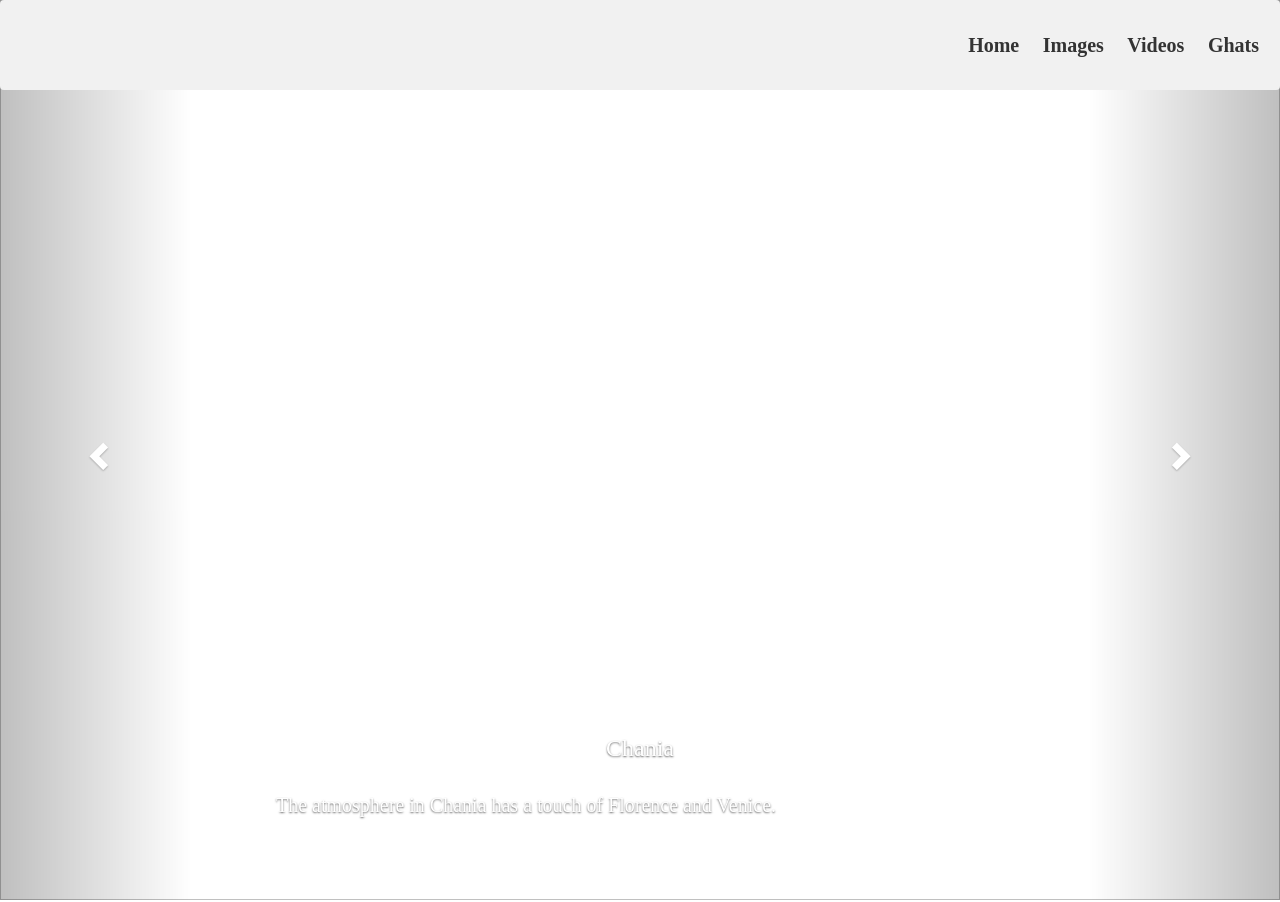
==== index.html @ 94255b0f "Add files via upload" ====
<html>
	<head>
	<meta charset="utf-8"> 
	<meta http-equiv="X-UA-Compatible" content="IE=edge">
    <meta name="viewport" content="width=device-width,initial-scale=1">
	<title>Ganga</title>
	<link rel="stylesheet" href="bootstrap-4.3.1/dist/css/bootstrap.css"/>
	<link rel="stylesheet" href="bootstrap-4.3.1/dist/css/bootstrap.min.css"/>
	<script src="./node_modules/jquery/dist/jquery.js"></script>
	<script src="./node_modules/jquery/dist/jquery.min.js"></script>
	<script src="./bootstrap-4.3.1/dist/js/bootstrap.js"></script>
	<script src="./bootstrap-4.3.1/dist/js/bootstrap.min.js"></script>
	<link rel="stylesheet" href="https://maxcdn.bootstrapcdn.com/bootstrap/3.4.1/css/bootstrap.min.css">
	<script src="https://ajax.googleapis.com/ajax/libs/jquery/3.4.1/jquery.min.js"></script>
	<script src="https://maxcdn.bootstrapcdn.com/bootstrap/3.4.1/js/bootstrap.min.js"	></script>
	<link rel="stylesheet" href="style.css"/>
	</head>
	<body>
		<div class="navbar">
			<a href="#" class="btn">
				<span></span>
				<span></span>
				<span></span>
				<span></span>
			</a>
			<div class="menu">
				<a href="#">Home</a>
				<a href="#">Images</a>
				<a href="#">Videos</a>
				<a href="#">Ghats</a>
			</div>
		</div>
		<div id="gangadiv" class="gangadiv">
			<div id="myCarousel" class="carousel slide" data-ride="carousel">
				<ol class="carousel-indicators">
				  <li data-target="#myCarousel" data-slide-to="0" class="active"></li>
				  <li data-target="#myCarousel" data-slide-to="1"></li>
				  <li data-target="#myCarousel" data-slide-to="2"></li>
				  <li data-target="#myCarousel" data-slide-to="3"></li>
				  <li data-target="#myCarousel" data-slide-to="4"></li>
				  <li data-target="#myCarousel" data-slide-to="5"></li>
				</ol>
			<div class="carousel-inner">
				<div class="item active">
					<img src="./images/ganga1.jpg" alt="Chania">
					<div class="carousel-caption">
					  <h3>Chania</h3>
					  <p>The atmosphere in Chania has a touch of Florence and Venice.</p>
					</div>
				</div>
				<div class="item">
					<img src="./images/ganga2.jpg" alt="Chania">
					<div class="carousel-caption">
					  <h3>Chania</h3>
					  <p>The atmosphere in Chania has a touch of Florence and Venice.</p>
					</div>
				</div>
				<div class="item">
					<img src="./images/ganga3.jpg" alt="Chania">
					<div class="carousel-caption">
					  <h3>Chania</h3>
					  <p>The atmosphere in Chania has a touch of Florence and Venice.</p>
					</div>
				</div>
				<div class="item">
					<img src="./images/ganga4.jpg" alt="Chania">
					<div class="carousel-caption">
					  <h3>Chania</h3>
					  <p>The atmosphere in Chania has a touch of Florence and Venice.</p>
					</div>
				</div>
				<div class="item">
					<img src="./images/ganga5.jpg" alt="Chania">
					<div class="carousel-caption">
					  <h3>Chania</h3>
					  <p>The atmosphere in Chania has a touch of Florence and Venice.</p>
					</div>
				</div>
				<div class="item">
					<img src="./images/ganga6.jpg" alt="Chania">
					<div class="carousel-caption">
						<h3>Chania</h3>
						<p>The atmosphere in Chania has a touch of Florence and Venice.</p>
					</div>
				</div>
			</div>
			<a class="left carousel-control" href="#myCarousel" role="button" data-slide="prev">
			  <span class="glyphicon glyphicon-chevron-left" aria-hidden="true"></span>
			  <span class="sr-only">Previous</span>
			</a>
			<a class="right carousel-control" href="#myCarousel" role="button" data-slide="next">
			  <span class="glyphicon glyphicon-chevron-right" aria-hidden="true"></span>
			  <span class="sr-only">Next</span>
			</a>
		  </div>
		</div>
		<div id="attractions">
			<div class="dtitle">
			</div>
			<div id="attractions-list">
			</div>
		</div>
		<div id="extra-info">
			<div class="dtitle">
			</div>
			<div id="things-to-do" class="infodiv">
			</div>
			<div id="interesting-facts" class="infodiv">
			</div>
		</div>
		<div id="ganga-map" class="col-md-8 col-sm-8">
		</div>
	
	<div id="footer" class="col-md-12 col-sm-12">
	</div>
		<script type="text/javascript">
		$(".btn").on("click",function(){
			$(".menu").toggleClass("show");
		});
		</script>
	</body>
</html>
---- style.css ----
body
{
	font-family:serif;
}

.navbar
{
	position: fixed;
	height:10%;
	overflow:hidden;
	top:0;
	display:flex;
	align-items: center;
	background: #f1f1f1;
	width:100%;
	z-index:2;
}

.menu
{
	position: absolute;
	right: 20px;
}

.menu a{
	color:#333;
	text-decoration: none;
	font-size: 20px;
	font-weight: 700;
	margin-left:20px;
	border-radius: 10px;
	transition: color 0.3s;
}

.menu a:hover{
	color: #6ab04c;
}

p{
	padding: 20px;
	font-size: 20px;
	text-align: justify;
}

.btn{
	display: none;
	position: absolute;
	right: 20px;
}

.btn:hover>span{
	background: #6ab04c;
}

.btn span
{
	display: block;
	margin:6px;
	width: 40px;
	height:3px;
	background: #333;
}

@media only screen and (max-width: 768px)
{
	.navbar
	{
		overflow: visible;
	}
	.menu
	{
		width: 100%;
		right: 0;
		top: 65px;
		background: #f1f1f1;
		overflow: hidden;
		max-height:0;
	}
	.menu a{
		display: block;
		text-align:center;
		padding: 10px;
		margin: 0;
	}
	.btn
	{
		display: block;
		cursor: pointer;
	}
	.show{
		max-height: 500px;
	}
	.container
	{
		margin-top:65px;
	}
}

.container
{
	margin-top: 10%;
}

#gangadiv
{
	height: 100%;
	width: 100%;
}
.carousel-inner>.item>a>img, .carousel-inner>.item>img{
    width: 100%;
    height: 100%;
}
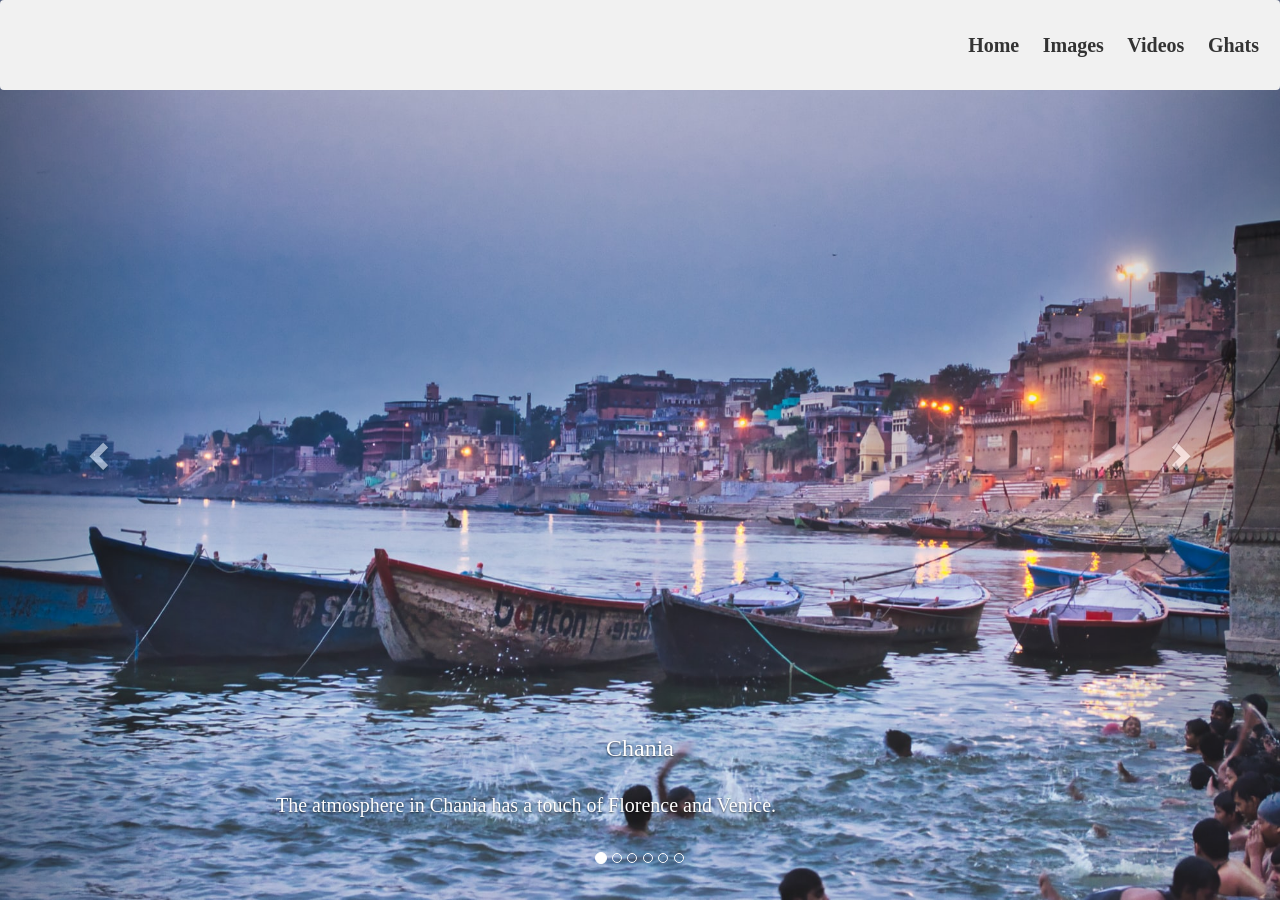
==== commit a90428cd: "Update index.html" ====
--- a/index.html
+++ b/index.html
@@ -4,12 +4,6 @@
 	<meta http-equiv="X-UA-Compatible" content="IE=edge">
     <meta name="viewport" content="width=device-width,initial-scale=1">
 	<title>Ganga</title>
-	<link rel="stylesheet" href="bootstrap-4.3.1/dist/css/bootstrap.css"/>
-	<link rel="stylesheet" href="bootstrap-4.3.1/dist/css/bootstrap.min.css"/>
-	<script src="./node_modules/jquery/dist/jquery.js"></script>
-	<script src="./node_modules/jquery/dist/jquery.min.js"></script>
-	<script src="./bootstrap-4.3.1/dist/js/bootstrap.js"></script>
-	<script src="./bootstrap-4.3.1/dist/js/bootstrap.min.js"></script>
 	<link rel="stylesheet" href="https://maxcdn.bootstrapcdn.com/bootstrap/3.4.1/css/bootstrap.min.css">
 	<script src="https://ajax.googleapis.com/ajax/libs/jquery/3.4.1/jquery.min.js"></script>
 	<script src="https://maxcdn.bootstrapcdn.com/bootstrap/3.4.1/js/bootstrap.min.js"	></script>
@@ -119,4 +113,4 @@
 		});
 		</script>
 	</body>
-</html>+</html>
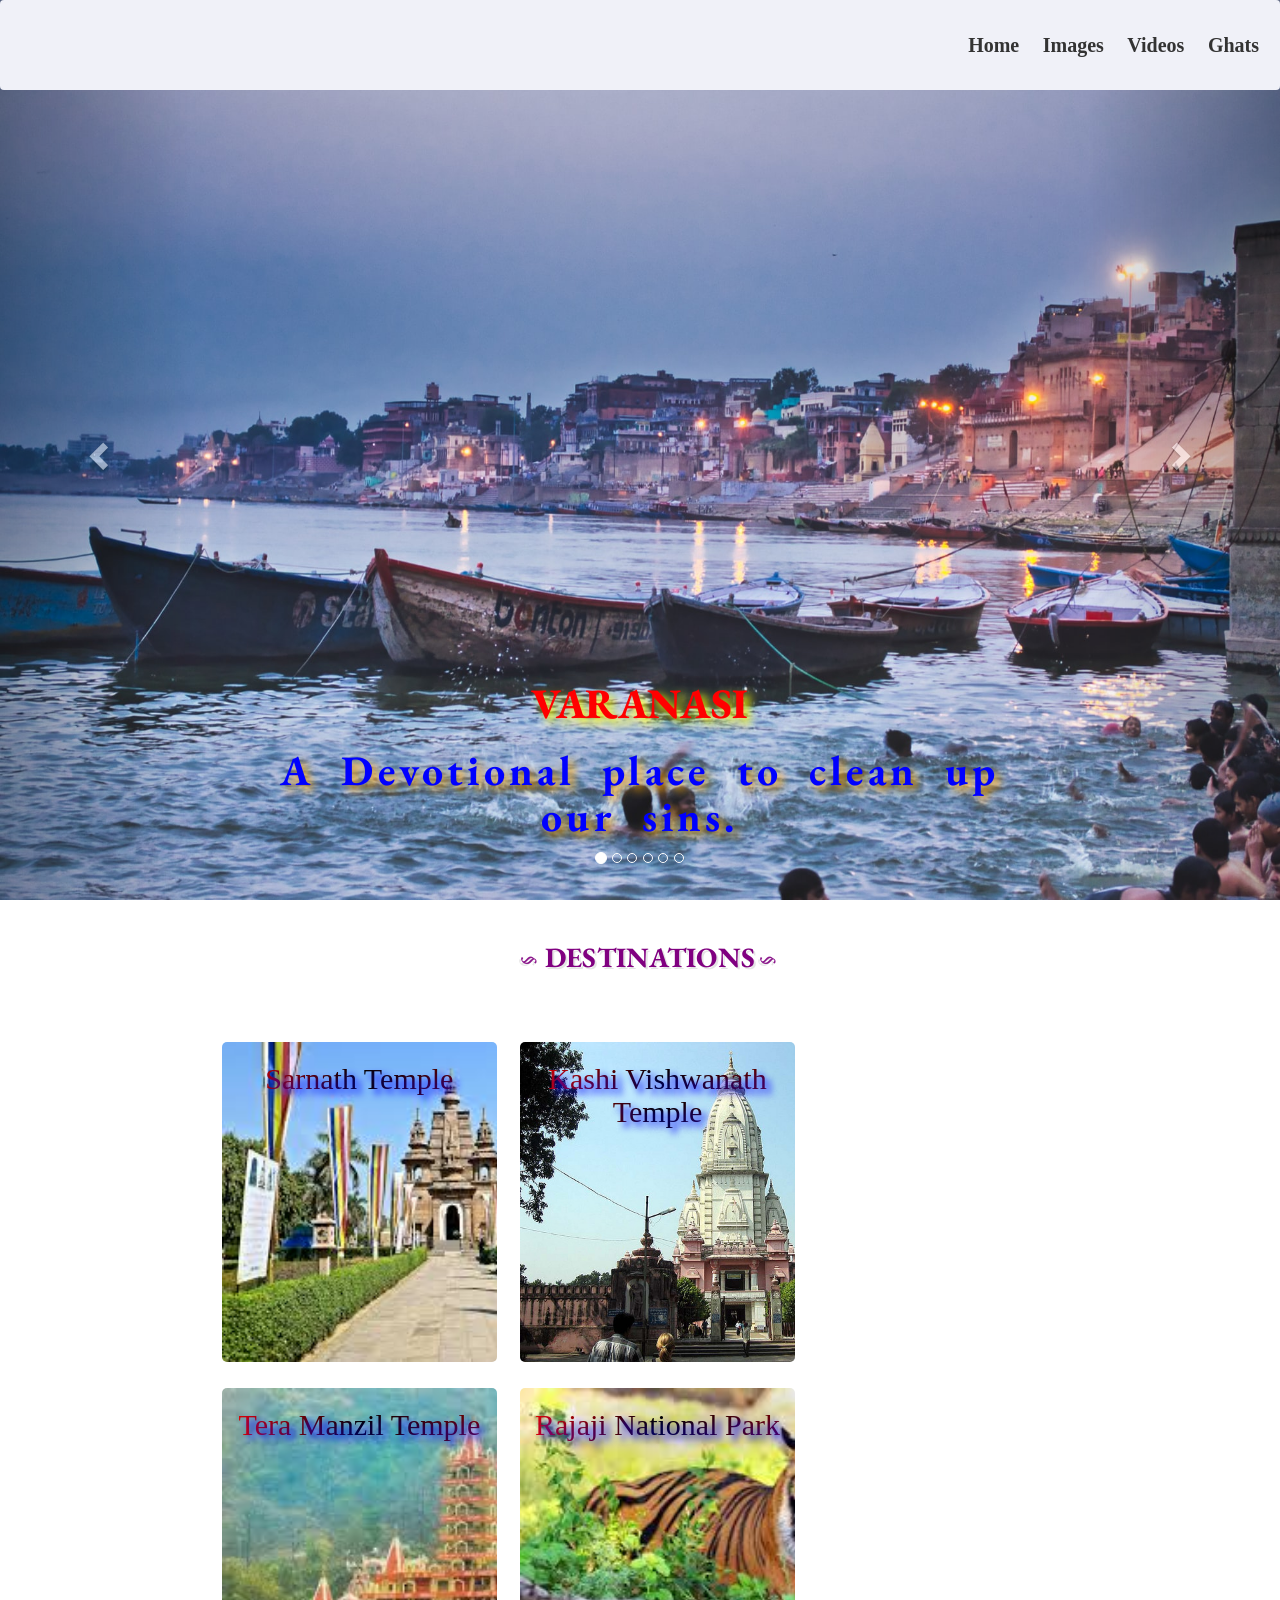
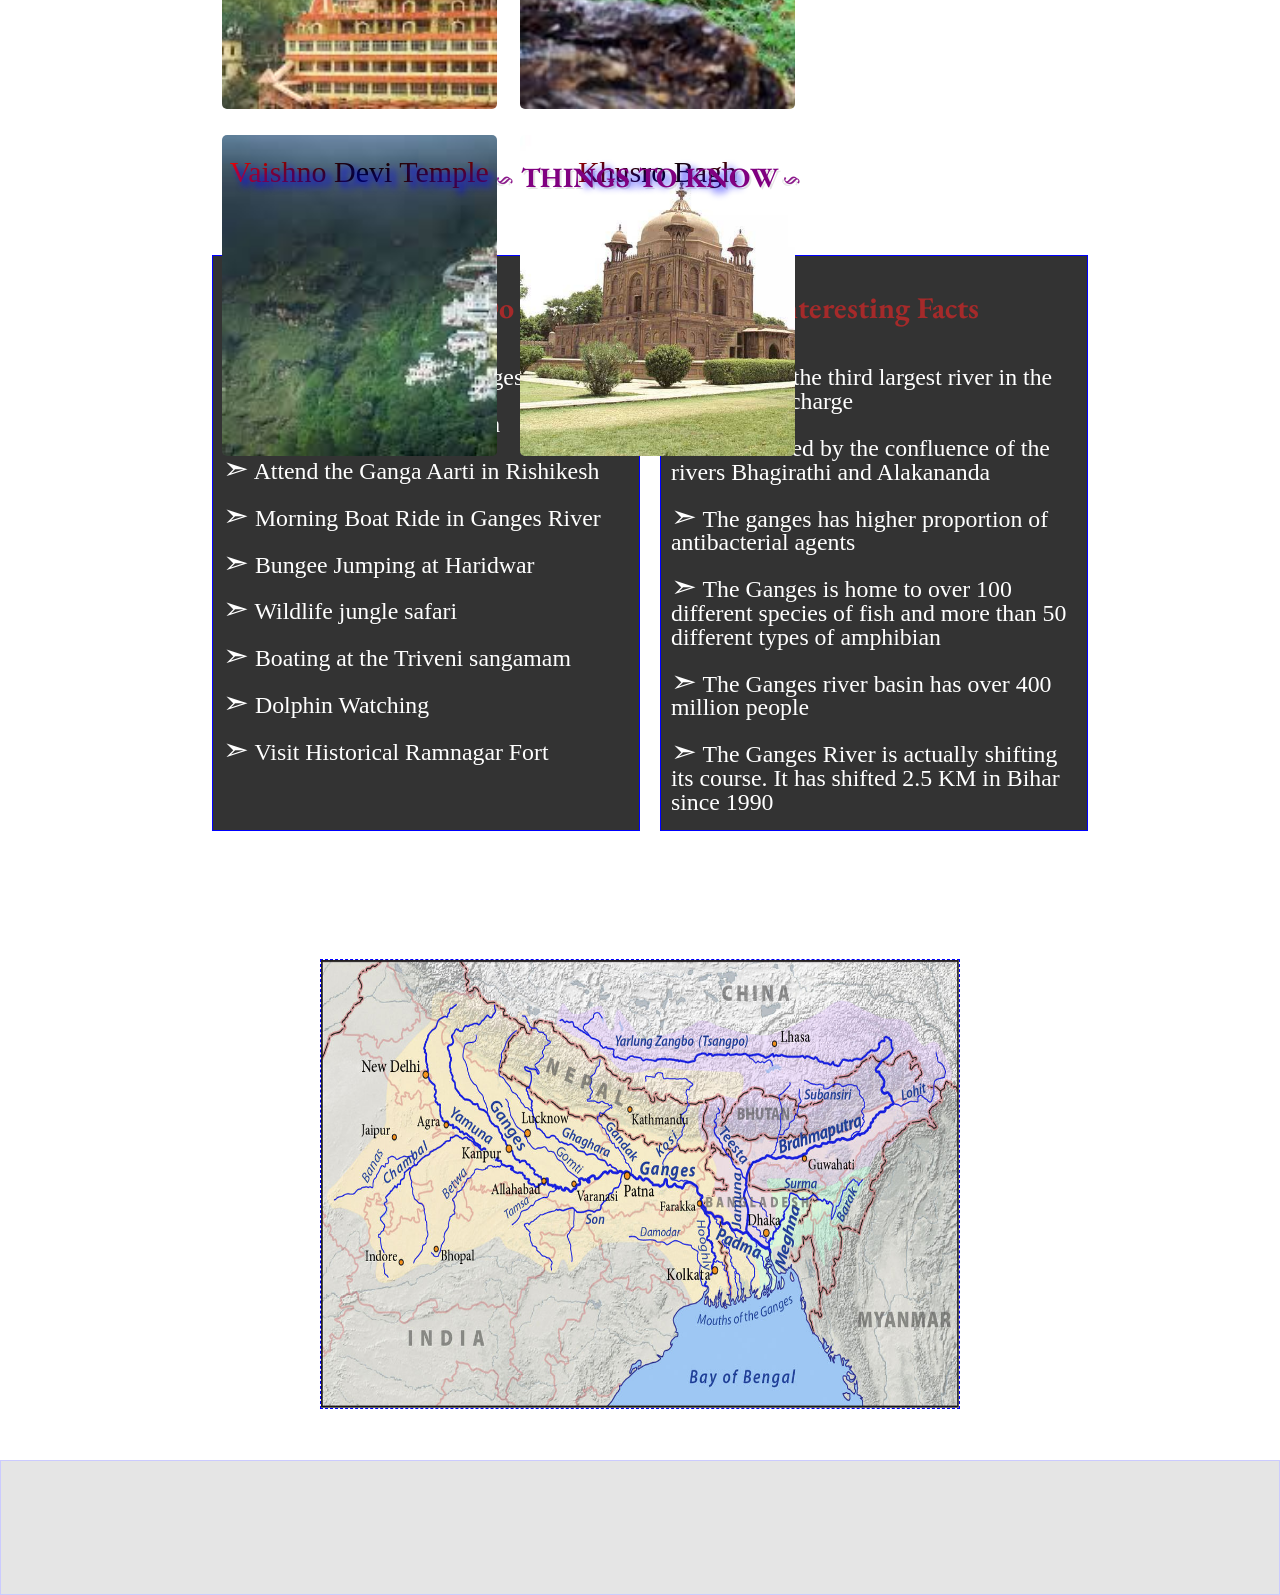
==== commit 0704c2f0: "Add files via upload" ====
--- a/index.html
+++ b/index.html
@@ -1,116 +1,197 @@
 <html>
-	<head>
-	<meta charset="utf-8"> 
-	<meta http-equiv="X-UA-Compatible" content="IE=edge">
+
+<head>
+    <meta charset="utf-8">
+    <meta http-equiv="X-UA-Compatible" content="IE=edge">
     <meta name="viewport" content="width=device-width,initial-scale=1">
-	<title>Ganga</title>
-	<link rel="stylesheet" href="https://maxcdn.bootstrapcdn.com/bootstrap/3.4.1/css/bootstrap.min.css">
-	<script src="https://ajax.googleapis.com/ajax/libs/jquery/3.4.1/jquery.min.js"></script>
-	<script src="https://maxcdn.bootstrapcdn.com/bootstrap/3.4.1/js/bootstrap.min.js"	></script>
-	<link rel="stylesheet" href="style.css"/>
-	</head>
-	<body>
-		<div class="navbar">
-			<a href="#" class="btn">
-				<span></span>
-				<span></span>
-				<span></span>
-				<span></span>
-			</a>
-			<div class="menu">
-				<a href="#">Home</a>
-				<a href="#">Images</a>
-				<a href="#">Videos</a>
-				<a href="#">Ghats</a>
-			</div>
-		</div>
-		<div id="gangadiv" class="gangadiv">
-			<div id="myCarousel" class="carousel slide" data-ride="carousel">
-				<ol class="carousel-indicators">
-				  <li data-target="#myCarousel" data-slide-to="0" class="active"></li>
-				  <li data-target="#myCarousel" data-slide-to="1"></li>
-				  <li data-target="#myCarousel" data-slide-to="2"></li>
-				  <li data-target="#myCarousel" data-slide-to="3"></li>
-				  <li data-target="#myCarousel" data-slide-to="4"></li>
-				  <li data-target="#myCarousel" data-slide-to="5"></li>
-				</ol>
-			<div class="carousel-inner">
-				<div class="item active">
-					<img src="./images/ganga1.jpg" alt="Chania">
-					<div class="carousel-caption">
-					  <h3>Chania</h3>
-					  <p>The atmosphere in Chania has a touch of Florence and Venice.</p>
-					</div>
-				</div>
-				<div class="item">
-					<img src="./images/ganga2.jpg" alt="Chania">
-					<div class="carousel-caption">
-					  <h3>Chania</h3>
-					  <p>The atmosphere in Chania has a touch of Florence and Venice.</p>
-					</div>
-				</div>
-				<div class="item">
-					<img src="./images/ganga3.jpg" alt="Chania">
-					<div class="carousel-caption">
-					  <h3>Chania</h3>
-					  <p>The atmosphere in Chania has a touch of Florence and Venice.</p>
-					</div>
-				</div>
-				<div class="item">
-					<img src="./images/ganga4.jpg" alt="Chania">
-					<div class="carousel-caption">
-					  <h3>Chania</h3>
-					  <p>The atmosphere in Chania has a touch of Florence and Venice.</p>
-					</div>
-				</div>
-				<div class="item">
-					<img src="./images/ganga5.jpg" alt="Chania">
-					<div class="carousel-caption">
-					  <h3>Chania</h3>
-					  <p>The atmosphere in Chania has a touch of Florence and Venice.</p>
-					</div>
-				</div>
-				<div class="item">
-					<img src="./images/ganga6.jpg" alt="Chania">
-					<div class="carousel-caption">
-						<h3>Chania</h3>
-						<p>The atmosphere in Chania has a touch of Florence and Venice.</p>
-					</div>
-				</div>
-			</div>
-			<a class="left carousel-control" href="#myCarousel" role="button" data-slide="prev">
-			  <span class="glyphicon glyphicon-chevron-left" aria-hidden="true"></span>
-			  <span class="sr-only">Previous</span>
-			</a>
-			<a class="right carousel-control" href="#myCarousel" role="button" data-slide="next">
-			  <span class="glyphicon glyphicon-chevron-right" aria-hidden="true"></span>
-			  <span class="sr-only">Next</span>
-			</a>
-		  </div>
-		</div>
-		<div id="attractions">
-			<div class="dtitle">
-			</div>
-			<div id="attractions-list">
-			</div>
-		</div>
-		<div id="extra-info">
-			<div class="dtitle">
-			</div>
-			<div id="things-to-do" class="infodiv">
-			</div>
-			<div id="interesting-facts" class="infodiv">
-			</div>
-		</div>
-		<div id="ganga-map" class="col-md-8 col-sm-8">
-		</div>
-	
-	<div id="footer" class="col-md-12 col-sm-12">
-	</div>
-		<script type="text/javascript">
-		$(".btn").on("click",function(){
-			$(".menu").toggleClass("show");
-		});
-		</script>
-	</body>
-</html>
+    <title>Ganga</title>
+    <link rel="stylesheet" href="https://maxcdn.bootstrapcdn.com/bootstrap/3.4.1/css/bootstrap.min.css">
+    <script src="https://ajax.googleapis.com/ajax/libs/jquery/3.4.1/jquery.min.js"></script>
+    <script src="https://maxcdn.bootstrapcdn.com/bootstrap/3.4.1/js/bootstrap.min.js"></script>
+    <link rel="stylesheet" href="style.css" />
+</head>
+
+<body>
+    <div class="navbar">
+        <a href="#" class="btn">
+            <span></span>
+            <span></span>
+            <span></span>
+            <span></span>
+        </a>
+        <div class="menu">
+            <a href="#">Home</a>
+            <a href="#">Images</a>
+            <a href="#">Videos</a>
+            <a href="#">Ghats</a>
+        </div>
+    </div>
+    <div id="gangadiv" class="gangadiv">
+        <div id="myCarousel" class="carousel slide" data-ride="carousel">
+            <ol class="carousel-indicators">
+                <li data-target="#myCarousel" data-slide-to="0" class="active"></li>
+                <li data-target="#myCarousel" data-slide-to="1"></li>
+                <li data-target="#myCarousel" data-slide-to="2"></li>
+                <li data-target="#myCarousel" data-slide-to="3"></li>
+                <li data-target="#myCarousel" data-slide-to="4"></li>
+                <li data-target="#myCarousel" data-slide-to="5"></li>
+            </ol>
+            <div class="carousel-inner">
+                <div class="item active">
+                    <img src="./images/ganga1.jpg" alt="Chania">
+                    <div class="carousel-caption">
+                        <h1 id="gh">Varanasi</h1>
+                        <h3 id="gc">A Devotional place to clean up our sins.</h3>
+                    </div>
+                </div>
+                <div class="item">
+                    <img src="./images/ganga2.jpg" alt="Chania">
+                    <div class="carousel-caption">
+                        <h1 id="gh">Flora and Fauna</h1>
+                        <h3 id="gc">Ganga is birth place to many plants and animals.</h3>
+                    </div>
+                </div>
+                <div class="item">
+                    <img src="./images/ganga3.jpg" alt="Chania">
+                    <div class="carousel-caption">
+                        <h1 id="gh">Ganga</h1>
+                        <h3 id="gc">The most peaceful and coolest place to enjoy the nature.</h3>
+                    </div>
+                </div>
+                <div class="item">
+                    <img src="./images/ganga4.jpg" alt="Chania">
+                    <div class="carousel-caption">
+                        <h1 id="gh">Kumbh Mela</h1>
+                        <h3 id="gc">It is a major pilgrimage and festival in Hinduism, celebrated every 12 years.</h3>
+                    </div>
+                </div>
+                <div class="item">
+                    <img src="./images/ganga5.jpg" alt="Chania">
+                    <div class="carousel-caption">
+                        <h1 id="gh">Pollution</h1>
+                        <h3 id="gc">Ganga is becoming a highly polluted river day by day.</h3>
+                    </div>
+                </div>
+                <div class="item">
+                    <img src="./images/ganga6.jpg" alt="Chania">
+                    <div class="carousel-caption">
+                        <h1 id="gh">Clean ganga</h1>
+                        <h3 id="gc">It is the project took up by government to clean Ganga.</h3>
+                    </div>
+                </div>
+            </div>
+            <a class="left carousel-control" href="#myCarousel" role="button" data-slide="prev">
+                <span class="glyphicon glyphicon-chevron-left" aria-hidden="true"></span>
+                <span class="sr-only">Previous</span>
+            </a>
+            <a class="right carousel-control" href="#myCarousel" role="button" data-slide="next">
+                <span class="glyphicon glyphicon-chevron-right" aria-hidden="true"></span>
+                <span class="sr-only">Next</span>
+            </a>
+        </div>
+    </div>
+    <div id="attractions">
+        <div class="atitle">
+            <h1 class="hd heading heading-correct-pronounciation">Destinations</h1>
+        </div>
+        <div id="attractions-list">
+            <div class="card" onclick="window.open('destination_data.php?id=1')">
+                <div class="front" style="background-image: url('images/destinations/d1.jpg');background-repeat:no-repeat;background-size: cover;">
+                    <h2>Sarnath Temple</h2>
+                </div>
+                <div class="back">
+                    <h3>Sarnath Temple is the scared place where Lord Buddha delivered his first sermon to his five disciples, who was preaching the middle path for attaining 'Nirvana'.</h3>
+                </div>
+            </div>
+            <div class="card" onclick="window.open('destination_data.php?id=2')">
+                <div class="front" style="background-image: url('images/destinations/d2.jpg');background-repeat:no-repeat;background-size: cover;">
+                    <h2>Kashi Vishwanath Temple</h2>
+                </div>
+                <div class="back">
+                    <h3>Kashi Vishwanath Temple is one of the most famous Hindu temples dedicated to Lord Shiva. The Temple stands on the western bank of the holy river Ganga, and is one of the twelve Jyotirlingas, the holiest of Shiva Temples.</h3>
+                </div>
+            </div>
+            <div class="card" onclick="window.open('destination_data.php?id=3')">
+                <div class="front" style="background-image: url('images/destinations/d3.jpg');background-repeat:no-repeat;background-size: cover;">
+                    <h2>Tera Manzil Temple</h2>
+                </div>
+                <div class="back">
+                    <h3>Tera Manzil Temple is a 13 storey temple and the largest temple in Rishikesh. Also known as Trimbakeshwar Temple, the temple is not dedicated to a single deity but different gods and goddesses.</h3>
+                </div>
+            </div>
+            <div class="card" onclick="window.open('destination_data.php?id=4')">
+                <div class="front" style="background-image: url('images/destinations/d4.jpg');background-repeat:no-repeat;background-size: cover;">
+                    <h2>Rajaji National Park</h2>
+                </div>
+                <div class="back">
+                    <h3>Rajaji National Park is an Indian national park and tiger reserve that encompasses the Shivaliks, near the foothills of the Himalayas. The park is spread over three districts of Uttarakhand: Haridwar, Dehradun and Pauri Garhwal.</h3>
+                </div>
+            </div>
+            <div class="card" onclick="window.open('destination_data.php?id=5')">
+                <div class="front" style="background-image: url('images/destinations/d5.jpg');background-repeat:no-repeat;background-size: cover;">
+                    <h2>Vaishno Devi Temple</h2>
+                </div>
+                <div class="back">
+                    <h3>Vaishno Devi is a manifestation of the Hindu Goddess Mata Adi Shakti/Adi Parashakti. The words "Maa" and "Mata" are commonly used in India for mother, and thus are often heavily used in connection with Vaishno Devi.</h3>
+                </div>
+            </div>
+            <div class="card" onclick="window.open('destination_data.php?id=6')">
+                <div class="front" style="background-image: url('images/destinations/d6.jpg');background-repeat:no-repeat;background-size: cover;">
+                    <h2>Khusro Bagh</h2>
+                </div>
+                <div class="back">
+                    <h3>Khusrau Bagh is a large walled garden and burial complex located in muhalla Khuldabad close to the Allahabad Junction railway station, in Prayagraj, India. It is roughly 6 kms from the Akbar fort built in.</h3>
+                </div>
+            </div>
+        </div>
+    </div>
+    <div id="extra-info">
+        <div class="dtitle">
+            <h1 class="hd heading heading-correct-pronounciation">Things to know</h1>
+        </div>
+        <div class="info">
+            <div id="things-to-do" class="infodiv">
+                <div id="ititle">
+                    <h2><b>Things To Do</b></h2>
+                </div>
+                <div id="eicontent">
+                    <h2 class="tcontent"> Take a Holy Bath in Ganges</h2>
+                    <h2 class="tcontent"> River ratfing at Rishikesh</h2>
+                    <h2 class="tcontent"> Attend the Ganga Aarti in Rishikesh</h2>
+                    <h2 class="tcontent"> Morning Boat Ride in Ganges River</h2>
+                    <h2 class="tcontent"> Bungee Jumping at Haridwar</h2>
+                    <h2 class="tcontent"> Wildlife jungle safari</h2>
+                    <h2 class="tcontent"> Boating at the Triveni sangamam</h2>
+                    <h2 class="tcontent"> Dolphin Watching</h2>
+                    <h2 class="tcontent"> Visit Historical Ramnagar Fort</h2>
+                </div>
+            </div>
+            <div id="interesting-facts" class="infodiv">
+                <div id="ititle">
+                    <h2><b>Interesting Facts</b></h2>
+                </div>
+                <div id="eicontent">
+                    <h2 class="tcontent"> Ganga is the third largest river in the world by discharge</h2>
+                    <h2 class="tcontent"> It is formed by the confluence of the rivers Bhagirathi and Alakananda</h2>
+                    <h2 class="tcontent"> The ganges has higher proportion of antibacterial agents</h2>
+                    <h2 class="tcontent"> The Ganges is home to over 100 different species of fish and more than 50 different types of amphibian</h2>
+                    <h2 class="tcontent"> The Ganges river basin has over 400 million people</h2>
+                    <h2 class="tcontent"> The Ganges River is actually shifting its course. It has shifted 2.5 KM in Bihar since 1990</h2>
+                </div>
+            </div>
+        </div>
+    </div>
+    <div id="gangamap" class="gangamap">
+        <a href="gmap.html" target="_blank"><img src="images/gangamap.jpg" height=100% width=100%/></a>
+    </div>
+    <div id="footer">
+    </div>
+    <script type="text/javascript">
+        $(".btn").on("click", function() {
+            $(".menu").toggleClass("show");
+        });
+    </script>
+    <script src="script.js"></script>
+</body>
+
+</html>
--- a/style.css
+++ b/style.css
@@ -1,113 +1,405 @@
-body
-{
-	font-family:serif;
-}
-
-.navbar
-{
-	position: fixed;
-	height:10%;
-	overflow:hidden;
-	top:0;
-	display:flex;
-	align-items: center;
-	background: #f1f1f1;
-	width:100%;
-	z-index:2;
-}
-
-.menu
-{
-	position: absolute;
-	right: 20px;
-}
-
-.menu a{
-	color:#333;
-	text-decoration: none;
-	font-size: 20px;
-	font-weight: 700;
-	margin-left:20px;
-	border-radius: 10px;
-	transition: color 0.3s;
-}
-
-.menu a:hover{
-	color: #6ab04c;
-}
-
-p{
-	padding: 20px;
-	font-size: 20px;
-	text-align: justify;
-}
-
-.btn{
-	display: none;
-	position: absolute;
-	right: 20px;
-}
-
-.btn:hover>span{
-	background: #6ab04c;
-}
-
-.btn span
-{
-	display: block;
-	margin:6px;
-	width: 40px;
-	height:3px;
-	background: #333;
-}
-
-@media only screen and (max-width: 768px)
-{
-	.navbar
-	{
-		overflow: visible;
-	}
-	.menu
-	{
-		width: 100%;
-		right: 0;
-		top: 65px;
-		background: #f1f1f1;
-		overflow: hidden;
-		max-height:0;
-	}
-	.menu a{
-		display: block;
-		text-align:center;
-		padding: 10px;
-		margin: 0;
-	}
-	.btn
-	{
-		display: block;
-		cursor: pointer;
-	}
-	.show{
-		max-height: 500px;
-	}
-	.container
-	{
-		margin-top:65px;
-	}
-}
-
-.container
-{
-	margin-top: 10%;
-}
-
-#gangadiv
-{
-	height: 100%;
-	width: 100%;
-}
-.carousel-inner>.item>a>img, .carousel-inner>.item>img{
-    width: 100%;
+@import url(https://fonts.googleapis.com/css?family=EB+Garamond|Cardo:400italic);
+body {
+    font-family: serif;
+}
+
+.navbar {
+    position: fixed;
+    height: 10%;
+    overflow: hidden;
+    top: 0;
+    display: flex;
+    align-items: center;
+    background: rgb(240, 241, 248);
+    width: 100%;
+    z-index: 2;
+}
+
+.menu {
+    position: absolute;
+    right: 20px;
+}
+
+.menu a {
+    color: #333;
+    text-decoration: none;
+    font-size: 20px;
+    font-weight: 700;
+    margin-left: 20px;
+    border-radius: 10px;
+    transition: color 0.3s;
+}
+
+.menu a:hover {
+    color: #6ab04c;
+    text-shadow: 0.1px 0px 0px green;
+}
+
+p {
+    padding: 20px;
+    font-size: 20px;
+    text-align: justify;
+}
+
+.btn {
+    display: none;
+    position: absolute;
+    right: 20px;
+}
+
+.btn:hover>span {
+    background: #6ab04c;
+}
+
+.btn span {
+    display: block;
+    margin: 6px;
+    width: 40px;
+    height: 3px;
+    background: #333;
+}
+
+.container {
+    margin-top: 10%;
+}
+
+#gangadiv {
     height: 100%;
-}
-
+    width: 100%;
+}
+
+.carousel-inner>.item>a>img,
+.carousel-inner>.item>img {
+    width: 100%;
+    height: 100%;
+}
+#gh {
+    font-family: 'EB Garamond', serif;
+    font-size: 3em;
+    color: red;
+    text-transform: uppercase;
+    font-weight: 900;
+    letter-spacing: 0.01em;
+    text-shadow: 5px 5px 10px yellow;
+}
+#gc {
+    font-family: 'EB Garamond', serif;
+    font-size: 3em;
+    color: blue;
+    font-weight: bold;
+    letter-spacing: 0.1em;
+    word-spacing: 0.3em;
+    text-shadow: 5px 5px 10px orange;
+}
+
+#attractions {
+    height: 90%;
+    width: 100%;
+    margin: 10px;
+    justify-content: center;
+    align-items: center;
+}
+
+.atitle {
+    height: 15%;
+    width: 100%;
+    padding: 10px;
+    align-items: center;
+}
+
+.heading-correct-pronounciation {
+    text-align: center;
+    position: relative;
+}
+
+.hd {
+    font-family: 'EB Garamond', serif;
+    font-size: 2em;
+    color: purple;
+    text-transform: uppercase;
+    font-weight: 700;
+    letter-spacing: 0.01em;
+    text-shadow: 0.07em 0.07em 0 rgba(0, 0, 0, 0.1);
+}
+
+.hd::before,
+.hd::after {
+    content: "§";
+    display: inline-block;
+    transform: rotate(90deg);
+    opacity: 0.9;
+    margin: 0.5em 0.5em 1em;
+    font-size: 0.7em;
+}
+
+#attractions-list {
+    margin: auto;
+    height: 90%;
+    width: 70%;
+    padding-left: 10px;
+}
+
+.card {
+    margin: 10px;
+    display: inline-block;
+    position: relative;
+    width: 31%;
+    height: 44%;
+    opacity: 1;
+}
+
+.front,
+.back {
+    width: 100%;
+    height: 100%;
+    position: absolute;
+    backface-visibility: hidden;
+    transition: transform 300ms;
+    transition: transform 300ms;
+    transition-timing-function: linear;
+    border-radius: 5px;
+}
+
+.front {
+    transform: rotateY(0deg);
+    text-align: center;
+    opacity:1;
+}
+.front h2{
+    background: linear-gradient(to right,red ,black,maroon);
+    -webkit-background-clip: text;
+    -webkit-text-fill-color: transparent;
+    text-shadow: 5px 5px 7px blue;
+    opacity: 1;
+}
+
+.back {
+    padding: 15px;
+    background: linear-gradient(to bottom right, yellow, orange, yellow);
+    transform: rotateY(180deg);
+    color: #2121e1;
+    align-items: center;
+    justify-content: center;
+}
+
+.card:hover .front {
+    transform: rotateY(-180deg);
+}
+
+.card:hover .back {
+    transform: rotateY(0deg);
+}
+
+#extra-info {
+    height: 85%;
+    width: 100%;
+    margin: 10px;
+    justify-content: center;
+    align-items: center;
+}
+
+.dtitle {
+    height: 15%;
+    width: 100%;
+    padding: 10px;
+    align-items: center;
+}
+
+.info {
+    margin: auto;
+    display: flex;
+    width: 70%;
+    align-items: top;
+    justify-content: center;
+}
+
+.infodiv {
+    float: left;
+    width: 48%;
+    padding: 10px;
+    border: 1px solid blue;
+    margin: 10px 10px 10px 10px;
+    background-color: #333;
+    color: white;
+}
+
+#ititle {
+    height: 14%;
+    width: 100%;
+    padding: 5px;
+    color: brown;
+    font-family: 'EB Garamond', serif;
+    font-size: 1em;
+    text-align: center;
+    align-items: center;
+    justify-content: center;
+}
+
+#eicontent {
+    display: block;
+}
+
+.tcontent {
+    font-family: serif;
+    font-size: 1.7em;
+    line-height: 100%;
+}
+
+.tcontent:before {
+    content: "\27A3";
+    font-size: 1.3em;
+}
+
+.tcontent:hover {
+    text-shadow: 1px 1px 1px black;
+}
+
+#gangamap {
+    margin: 5% auto 1% auto;
+    height: 50%;
+    width: 50%;
+    border: 1px dashed blue;
+}
+
+#footer {
+    margin-top: 4%;
+    height: 15%;
+    width: 100%;
+    background: grey;
+    opacity: 0.2;
+    border: 1px solid blue;
+}
+
+.dest-container{
+    box-sizing: border-box;
+    display: block;
+}
+.dest-head{
+    height: 100px;
+    width: 100%;
+    padding-top: 20px;
+    align-items: center;
+    justify-content: center;
+}
+.dest-data-container{
+    margin: 10px;
+    margin-top: -20px;
+    align-items: center;
+    justify-content: center;
+}
+.dest-data{
+    display: flex;
+    align-items: center;
+    justify-content: center;
+}
+.dest-img{
+    height: 300px;
+    width: 350px;
+    margin: 20px;
+    margin-left: 40px;
+}
+#di{
+    border-radius: 10px;
+}
+.dest-content{
+    height: 300px;
+    width: 1000px;
+    margin-left: 20px;
+    margin-top: -80px;
+}
+#dc{
+    font-size: 1.3em;
+}
+#dc:first-letter{
+    font-size:1.4em;
+}
+.dest-map{
+    height: 250px;
+    width: 450px;
+    margin: 15px auto;
+    border: 1px solid black;
+}
+
+@media only screen and (max-width: 768px) {
+    .navbar {
+        overflow: visible;
+    }
+    .menu {
+        width: 100%;
+        right: 0;
+        top: 65px;
+        background: white;
+        overflow: hidden;
+        max-height: 0;
+    }
+    .menu a {
+        display: block;
+        text-align: center;
+        padding: 10px;
+        margin: 0;
+    }
+    .btn {
+        display: block;
+        cursor: pointer;
+    }
+    .show {
+        max-height: 500px;
+    }
+    .container {
+        margin-top: 65px;
+    }
+    #attractions {
+        height: 320%;
+        width: 100%;
+        justify-content: center;
+        align-items: center;
+    }
+    .atitle {
+        height: 5%;
+        width: 100%;
+        padding: 10px;
+        align-items: center;
+    }
+    #attractions-list {
+        height: 40%;
+        width: 100%;
+        align-items: center;
+    }
+    .card {
+        float: top;
+        height: 37.5%;
+        width: 90%;
+        border: 1px solid blue;
+    }
+    #extra-info {
+        height: 170%;
+        width: 100%;
+        justify-content: center;
+        align-items: center;
+    }
+    .dtitle {
+        height: 6%;
+        width: 100%;
+        padding: 10px;
+        align-items: center;
+    }
+    .info {
+        display: block;
+        width: 100%;
+        align-items: center;
+    }
+    .infodiv {
+        width: 90%;
+        justify-content: left;
+        align-items: center;
+    }
+    #ititle {
+        height: 5%;
+    }
+    #gangamap {
+        margin: 5% auto 1% auto;
+        height: 40%;
+        width: 90%;
+        border: 1px dashed blue;
+    }
+}
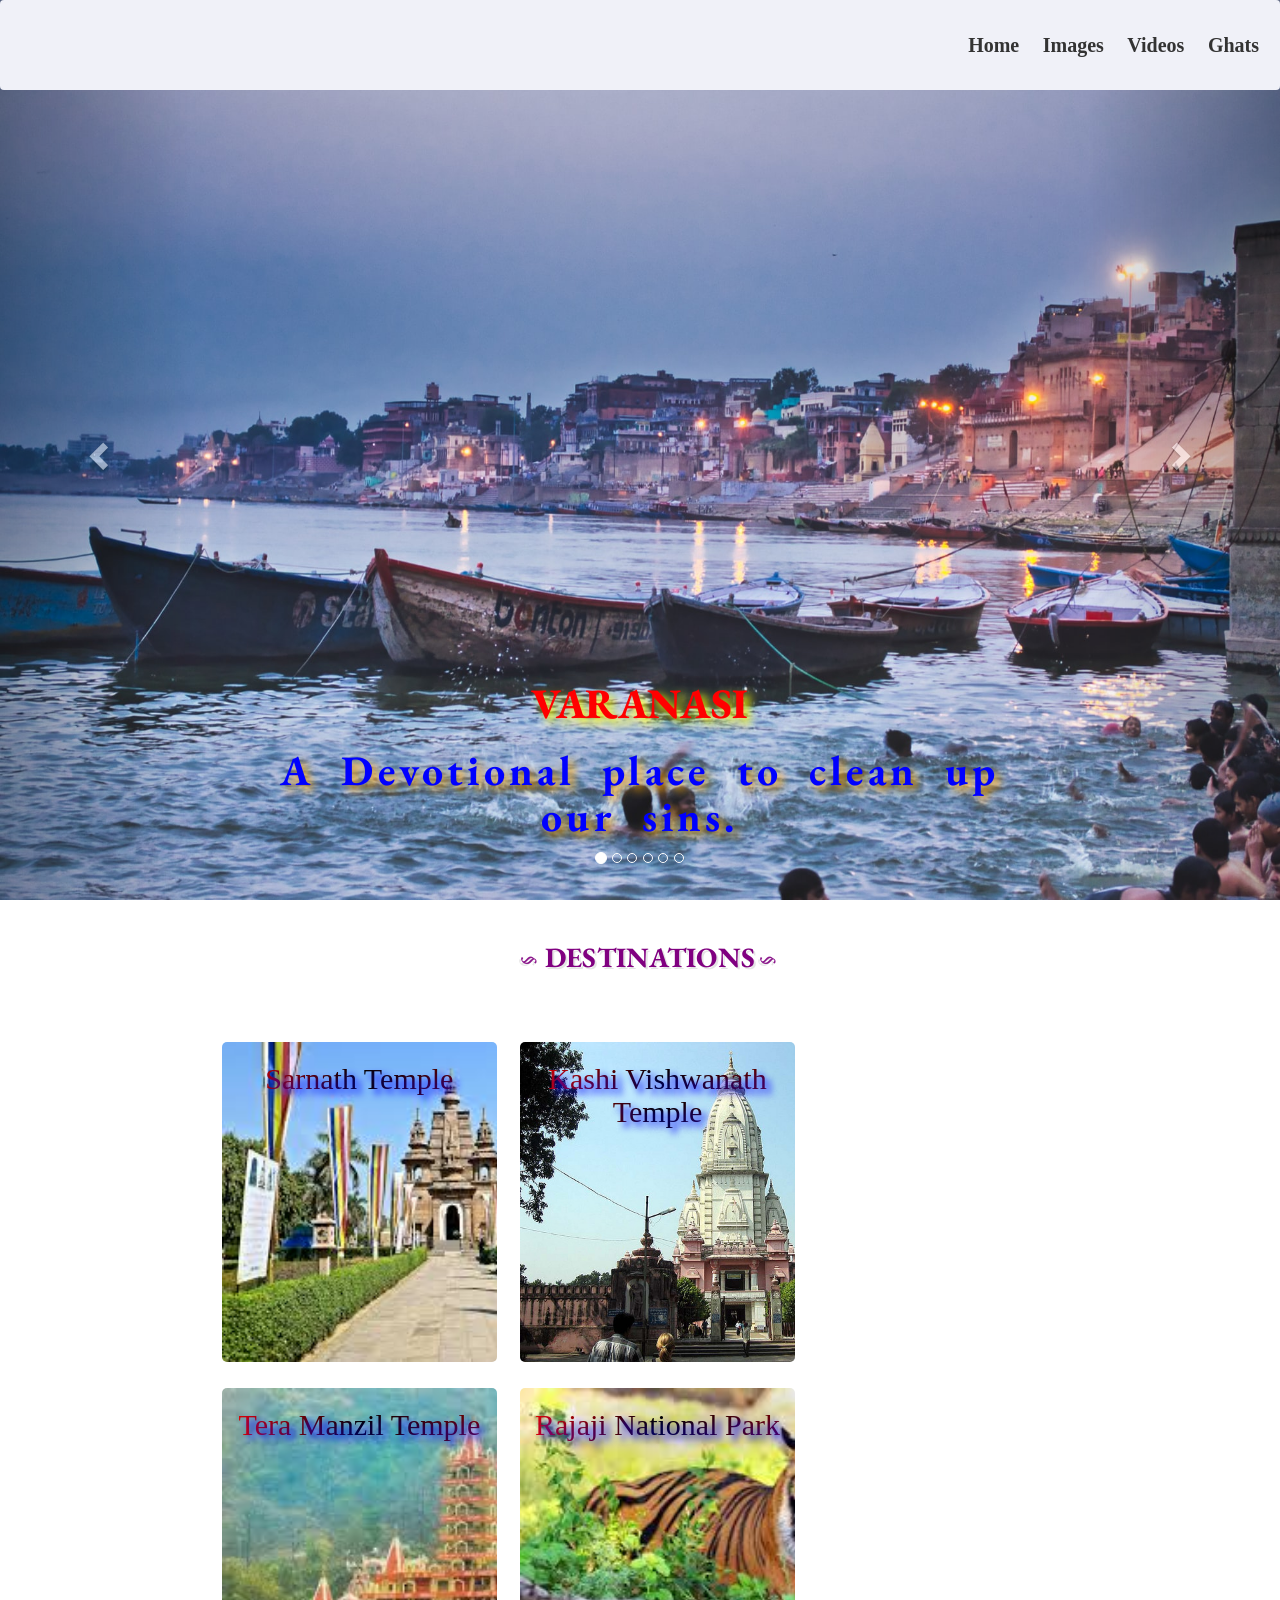
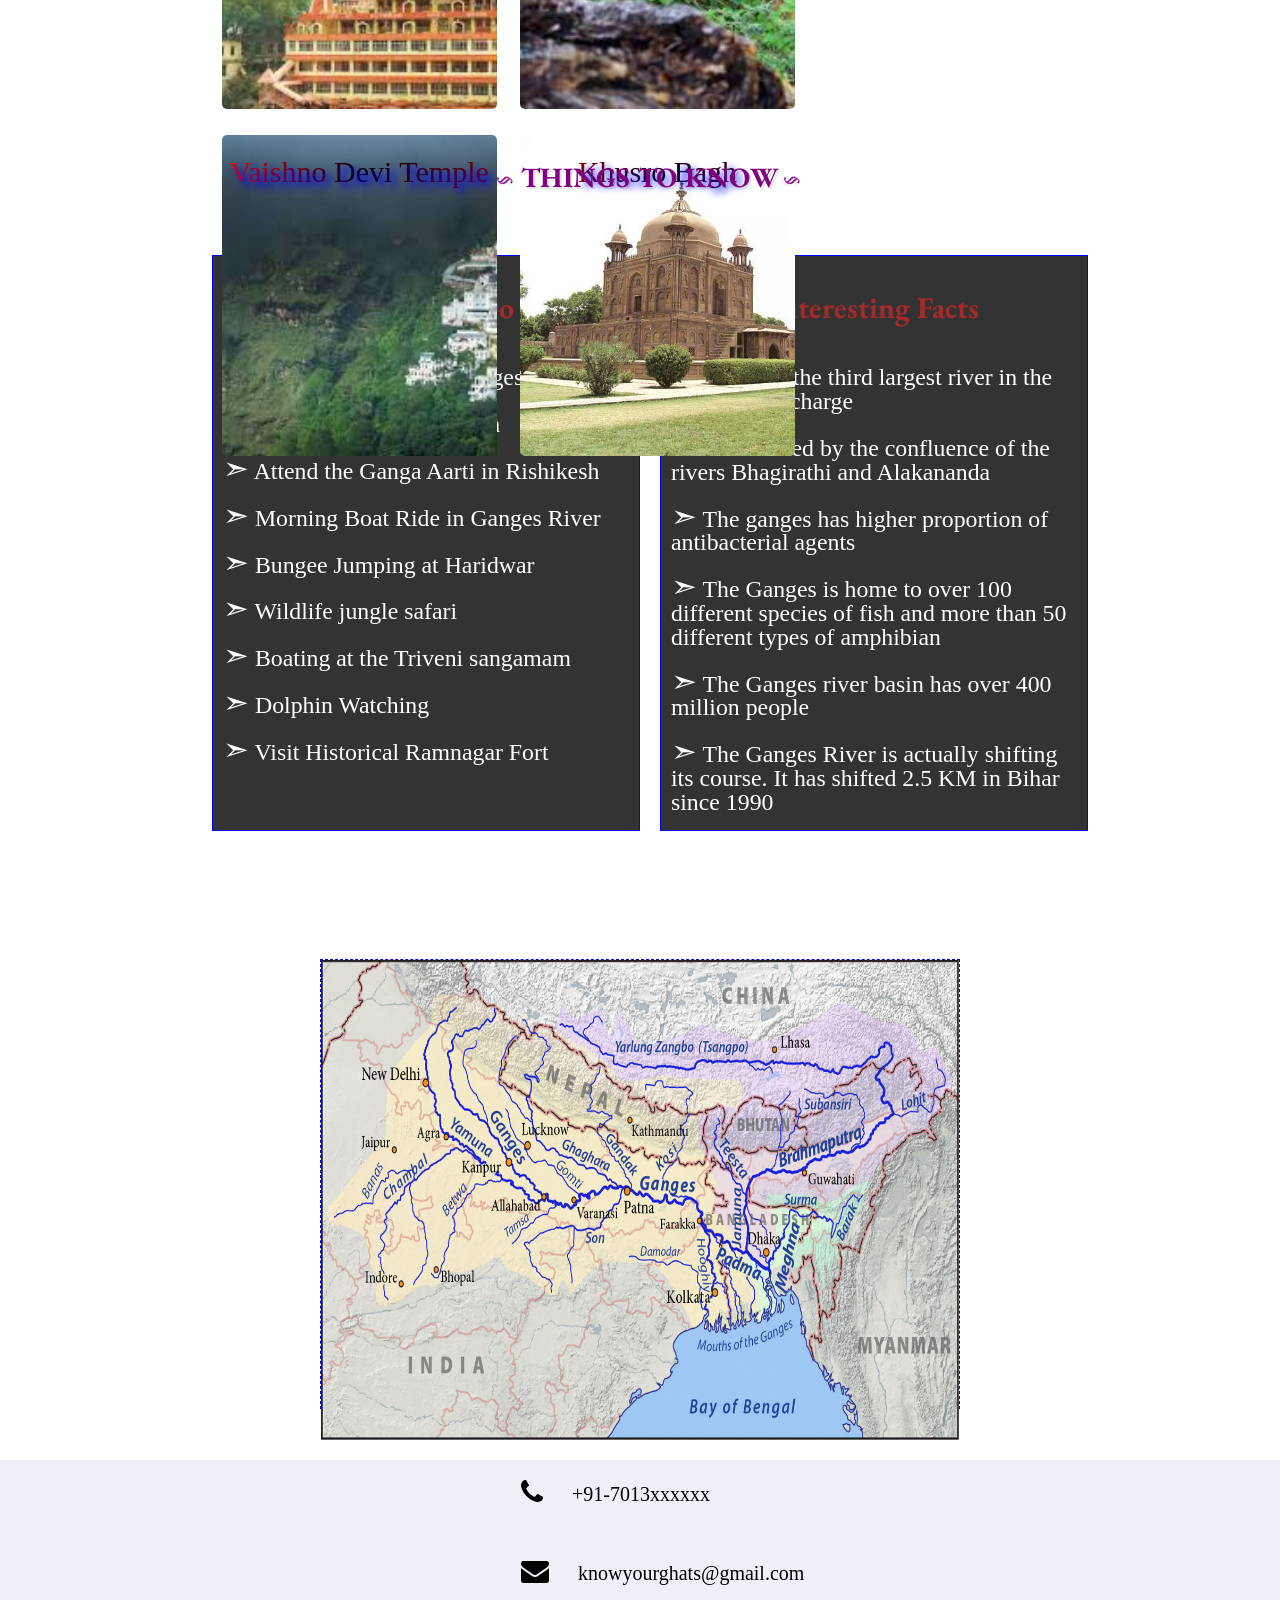
==== commit 50766f1a: "added ghats information page" ====
--- a/index.html
+++ b/index.html
@@ -5,6 +5,7 @@
     <meta http-equiv="X-UA-Compatible" content="IE=edge">
     <meta name="viewport" content="width=device-width,initial-scale=1">
     <title>Ganga</title>
+	<link rel="stylesheet" href="https://cdnjs.cloudflare.com/ajax/libs/font-awesome/4.7.0/css/font-awesome.min.css">
     <link rel="stylesheet" href="https://maxcdn.bootstrapcdn.com/bootstrap/3.4.1/css/bootstrap.min.css">
     <script src="https://ajax.googleapis.com/ajax/libs/jquery/3.4.1/jquery.min.js"></script>
     <script src="https://maxcdn.bootstrapcdn.com/bootstrap/3.4.1/js/bootstrap.min.js"></script>
@@ -20,10 +21,10 @@
             <span></span>
         </a>
         <div class="menu">
-            <a href="#">Home</a>
-            <a href="#">Images</a>
-            <a href="#">Videos</a>
-            <a href="#">Ghats</a>
+            <a href="index.html">Home</a>
+            <a href="images.php">Images</a>
+            <a href="videos.php">Videos</a>
+            <a href="main.html">Ghats</a>
         </div>
     </div>
     <div id="gangadiv" class="gangadiv">
@@ -185,12 +186,15 @@
         <a href="gmap.html" target="_blank"><img src="images/gangamap.jpg" height=100% width=100%/></a>
     </div>
     <div id="footer">
-    </div>
-    <script type="text/javascript">
-        $(".btn").on("click", function() {
-            $(".menu").toggleClass("show");
-        });
-    </script>
+		<div class="footer-item">
+			<i class="fa fa-phone fa-2x"></i>
+			<p>+91-7013xxxxxx</p>
+		</div>
+		<div class="footer-item">
+			<i class="fa fa-envelope fa-2x"></i>
+			<p>knowyourghats@gmail.com</p>
+		</div>
+    </div>
     <script src="script.js"></script>
 </body>
 
--- a/style.css
+++ b/style.css
@@ -1,6 +1,7 @@
 @import url(https://fonts.googleapis.com/css?family=EB+Garamond|Cardo:400italic);
 body {
     font-family: serif;
+    overflow-x: hidden;
 }
 
 .navbar {
@@ -60,7 +61,7 @@
 }
 
 .container {
-    margin-top: 10%;
+    margin-top: 0%;
 }
 
 #gangadiv {
@@ -263,11 +264,26 @@
 
 #footer {
     margin-top: 4%;
-    height: 15%;
-    width: 100%;
-    background: grey;
-    opacity: 0.2;
-    border: 1px solid blue;
+    height: 20%;
+    width: 100%;
+	background: rgb(240, 241, 248);
+	display: flex;
+	flex-direction: column;
+	align-items:center;
+}
+#footer .footer-item{
+	color: black;
+	width: 20vw;
+	display: flex;
+	flex-direction: row;
+}
+#footer .footer-item .fa{
+	color: black;
+	margin:1vh;
+	margin-top:2vh;
+}
+#footer .footer-item p{
+	color: black;
 }
 
 .dest-container{
@@ -319,6 +335,39 @@
     margin: 15px auto;
     border: 1px solid black;
 }
+.stl{
+    height: 350px;
+    width: 600px;
+    display: block;
+    text-decoration: none;
+    margin: 20px auto;
+}
+.stl-div{
+    height: 100%;
+    width: 100%;
+}
+.stl-head{
+    font-size: 3em;
+    text-align:center;
+}
+.cd{
+    width:60%;
+    margin: 3% auto;
+}
+.imgd{
+    height: 200px;
+    width: 200px;
+    margin:10px;
+    float: left;
+}
+.imgdiv{
+    height:100%;
+    width:100%;
+}
+.mfp-img{
+    height:600px;
+    width:600px;
+}
 
 @media only screen and (max-width: 768px) {
     .navbar {
@@ -369,7 +418,6 @@
         float: top;
         height: 37.5%;
         width: 90%;
-        border: 1px solid blue;
     }
     #extra-info {
         height: 170%;
@@ -402,4 +450,54 @@
         width: 90%;
         border: 1px dashed blue;
     }
+}
+
+
+input[type="text"]{
+width : 300px;;
+}
+#p
+{
+	width:100%;
+	font-size:15px;
+	font-family:"Times New Roman", Times, serif;
+}
+img{
+	height:480px;
+	width:100%;
+}
+.top_btn:hover
+{
+	height:37px;
+	width: 75px;
+	margin-right:10px;
+	font-size: 1.1em;
+	box-shadow: 1px 1px 1px 1px black;
+	cursor: pointer;
+	opacity: 0.8;
+}
+.top_btn
+{
+	color: black;
+	border-radius: 20%;
+	height: 35px;
+	width: 100px;
+	text-align:center;
+	font-size: 1em;
+	margin: 0px 15px;
+	opacity: 0.6;
+	align-content:center;
+}
+.button {
+  background-color: #4CAF50;
+  width:200px;
+  border: none;
+  color: white;
+  padding: 15px 32px;
+  text-align: center;
+  text-decoration: none;
+  display: inline-block;
+  font-size: 16px;
+  margin: 4px 2px;
+  cursor: pointer;
 }
